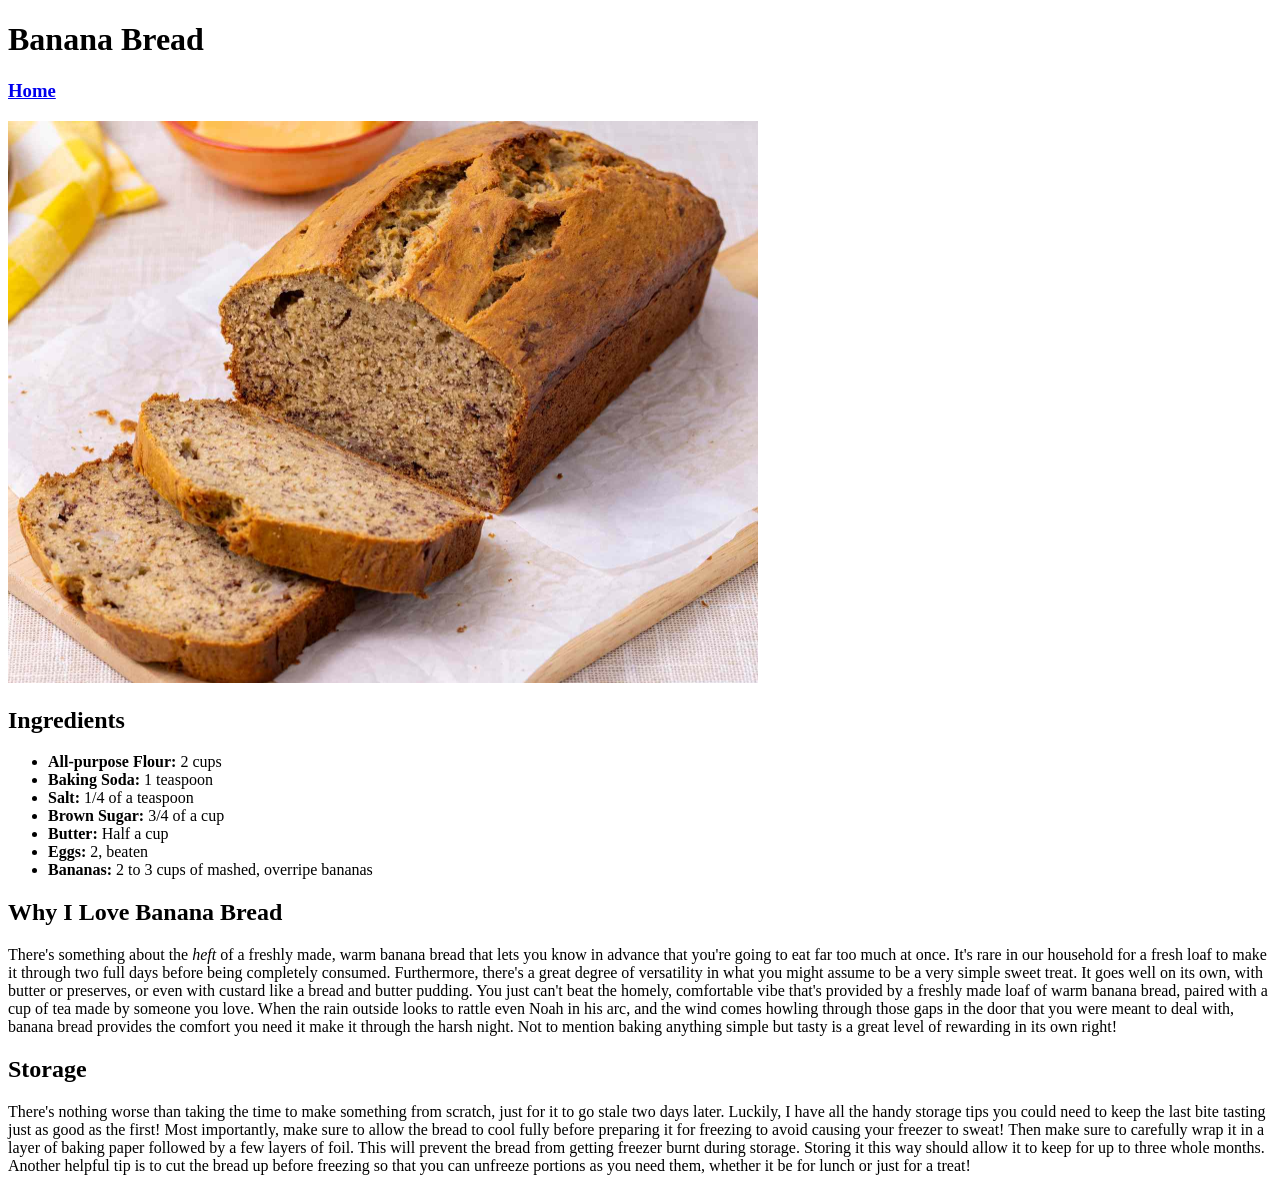
==== recipes/banana-bread.html @ 61771fa2 "Changed the banana bread recipe" ====
<!DOCTYPE html>
<html lang="en">
<head>
    <meta charset="UTF-8">
    <meta name="viewport" content="width=device-width, initial-scale=1.0">
    <title>Banana Bread</title>
</head>
<body>
    <h1>Banana Bread</h1>
    <h3><a href="../index.html">Home</a></h3>

    <img src="../images/bread.jpg" alt="A picture of some freshly sliced banana bread on baking paper" height="562" width="750">

    <h2>Ingredients</h2>
    <ul>
        <li><strong>All-purpose Flour:</strong> 2 cups</li>
        <li><strong>Baking Soda:</strong> 1 teaspoon</li>
        <li><strong>Salt:</strong> 1/4 of a teaspoon</li>
        <li><strong>Brown Sugar:</strong> 3/4 of a cup</li>
        <li><strong>Butter:</strong> Half a cup</li>
        <li><strong>Eggs:</strong> 2, beaten</li>
        <li><strong>Bananas:</strong> 2 to 3 cups of mashed, overripe bananas</li>
    </ul>

    <h2>Why I Love Banana Bread</h2>

    <p>There's something about the <em>heft</em> of a freshly made, warm banana bread that lets you know in advance that you're going to eat far too much at once.
        It's rare in our household for a fresh loaf to make it through two full days before being completely consumed. Furthermore, there's a great degree of versatility in what you 
        might assume to be a very simple sweet treat. It goes well on its own, with butter or preserves, or even with custard like a bread and butter pudding. You just can't beat the homely,
        comfortable vibe that's provided by a freshly made loaf of warm banana bread, paired with a cup of tea made by someone you love. When the rain outside looks to rattle even Noah in his arc,
        and the wind comes howling through those gaps in the door that you were meant to deal with, banana bread provides the comfort you need it make it through the harsh night. Not to mention baking
        anything simple but tasty is a great level of rewarding in its own right!
    </p>

    <h2>Storage</h2>

    <p>There's nothing worse than taking the time to make something from scratch, just for it to go stale two days later. Luckily, I have all the handy storage tips you could need to keep 
        the last bite tasting just as good as the first! Most importantly, make sure to allow the bread to cool fully before preparing it for freezing to avoid causing your freezer to sweat! 
        Then make sure to carefully wrap it in a layer of baking paper followed by a few layers of foil. This will prevent the bread from getting freezer burnt during storage. Storing it this 
        way should allow it to keep for up to three whole months. Another helpful tip is to cut the bread up before freezing so that you can unfreeze portions as you need them, whether it be for 
        lunch or just for a treat!
    </p>

</body>
</html>
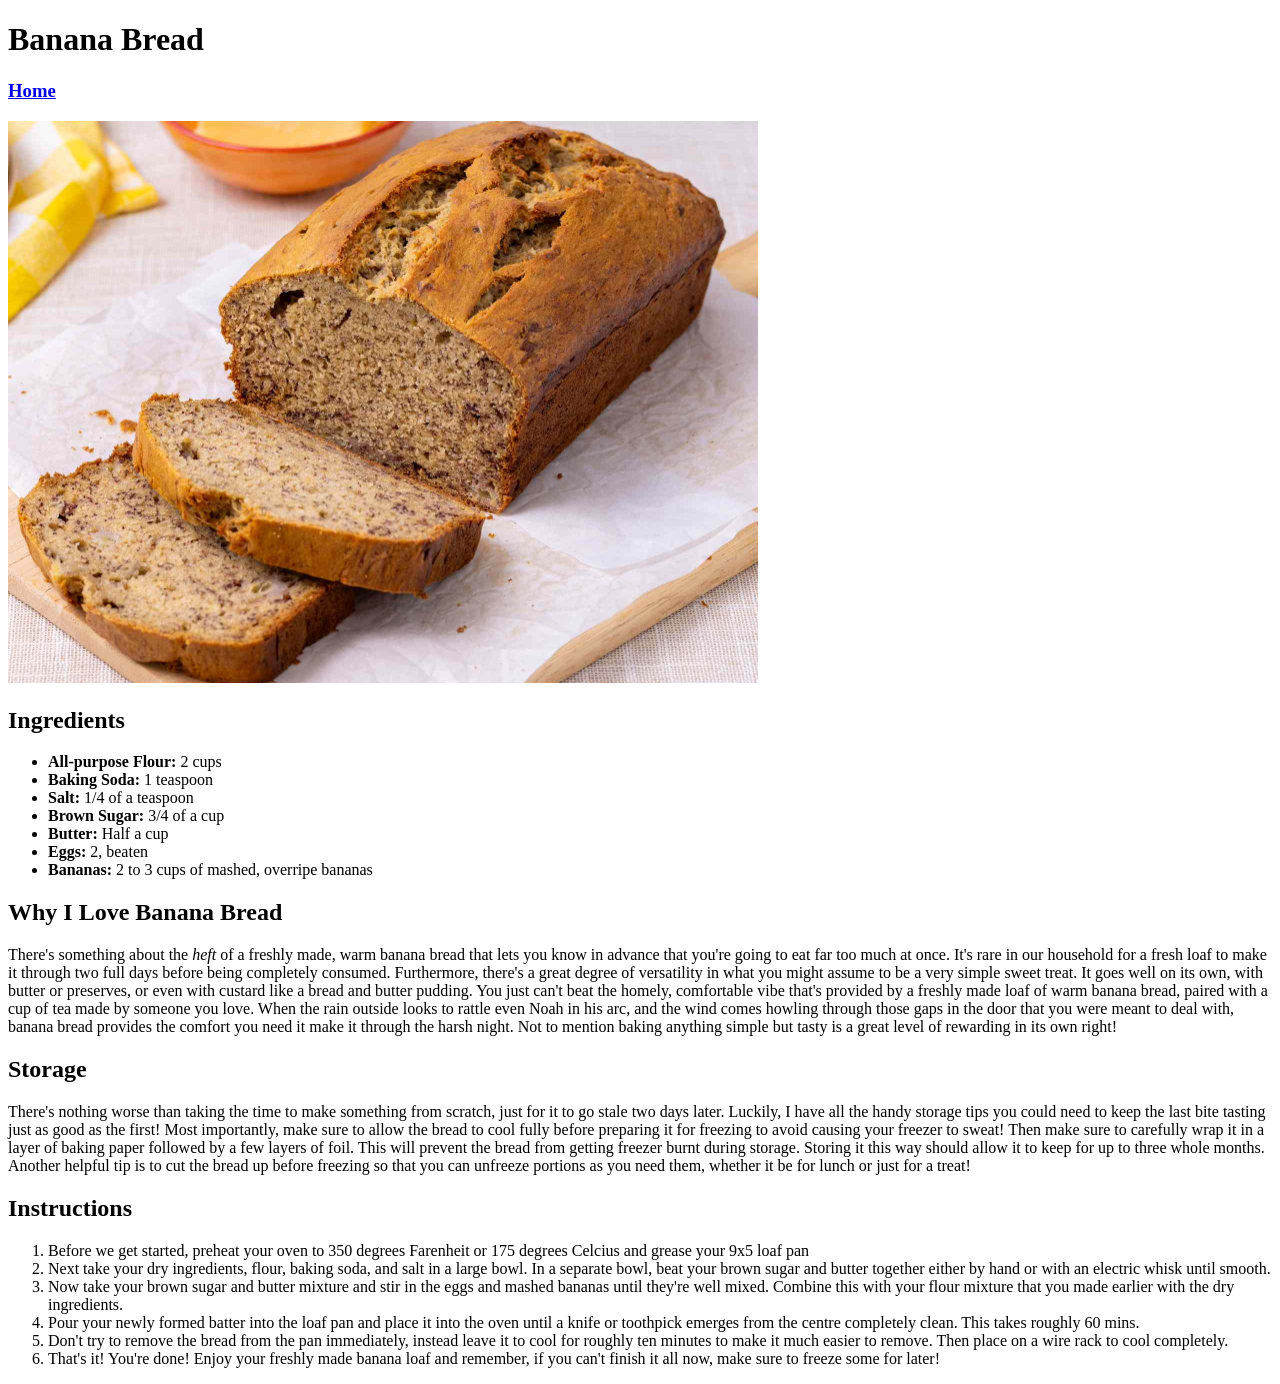
==== commit 2cae6c9f: "Added Recipe Section" ====
--- a/recipes/banana-bread.html
+++ b/recipes/banana-bread.html
@@ -41,5 +41,18 @@
         lunch or just for a treat!
     </p>
 
+    <h2>Instructions</h2>
+    <ol>
+        <li>Before we get started, preheat your oven to 350 degrees Farenheit or 175 degrees Celcius and grease your 9x5 loaf pan</li>
+        <li>Next take your dry ingredients, flour, baking soda, and salt in a large bowl. In a separate bowl, beat your brown sugar and butter together either by hand or with an electric whisk until
+            smooth.</li>
+        <li>Now take your brown sugar and butter mixture and stir in the eggs and mashed bananas until they're well mixed. Combine this with your flour mixture that you made earlier with the dry ingredients.</li>
+        <li>Pour your newly formed batter into the loaf pan and place it into the oven until a knife or toothpick emerges from the centre completely clean. This takes roughly 60 mins.</li>
+        <li>Don't try to remove the bread from the pan immediately, instead leave it to cool for roughly ten minutes to make it much easier to remove. Then place on a wire rack to cool completely.</li>
+        <li>That's it! You're done! Enjoy your freshly made banana loaf and remember, if you can't finish it all now, make sure to freeze some for later!</li>
+
+
+    </ol>
+
 </body>
 </html>
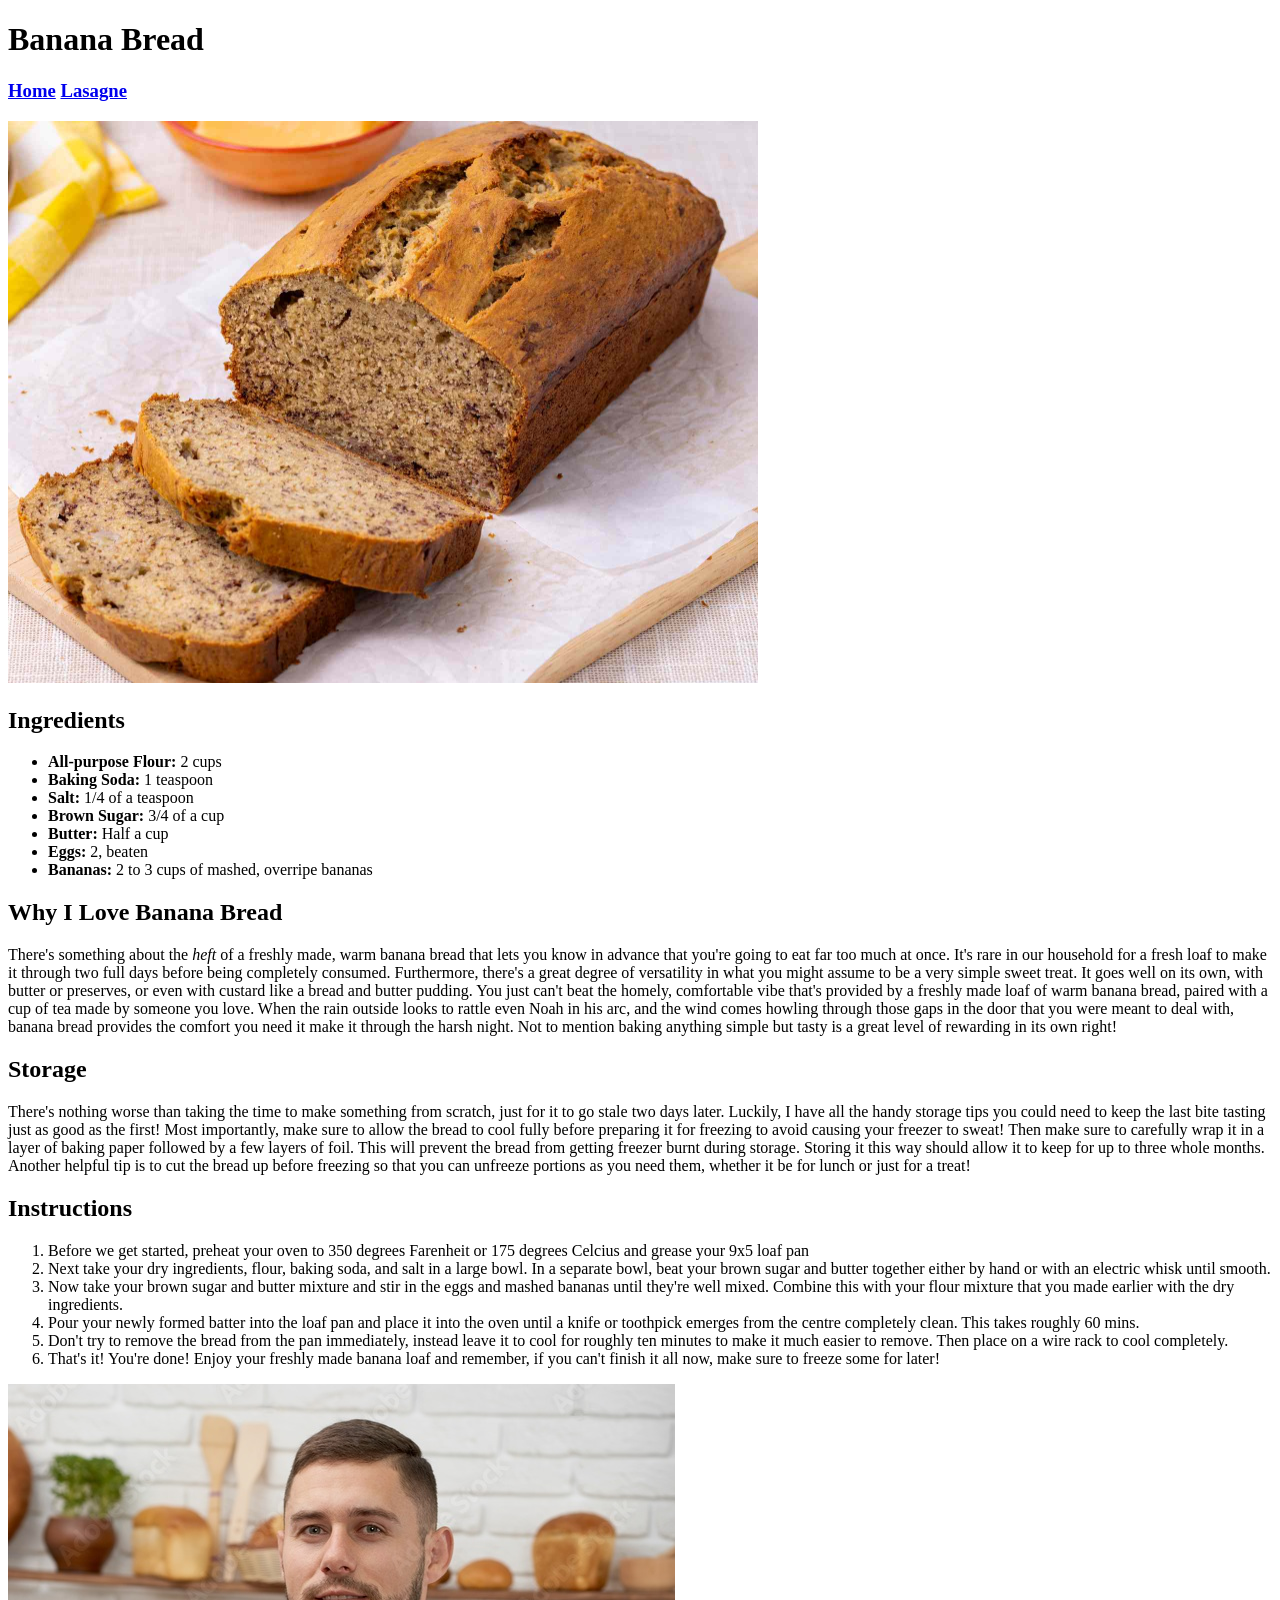
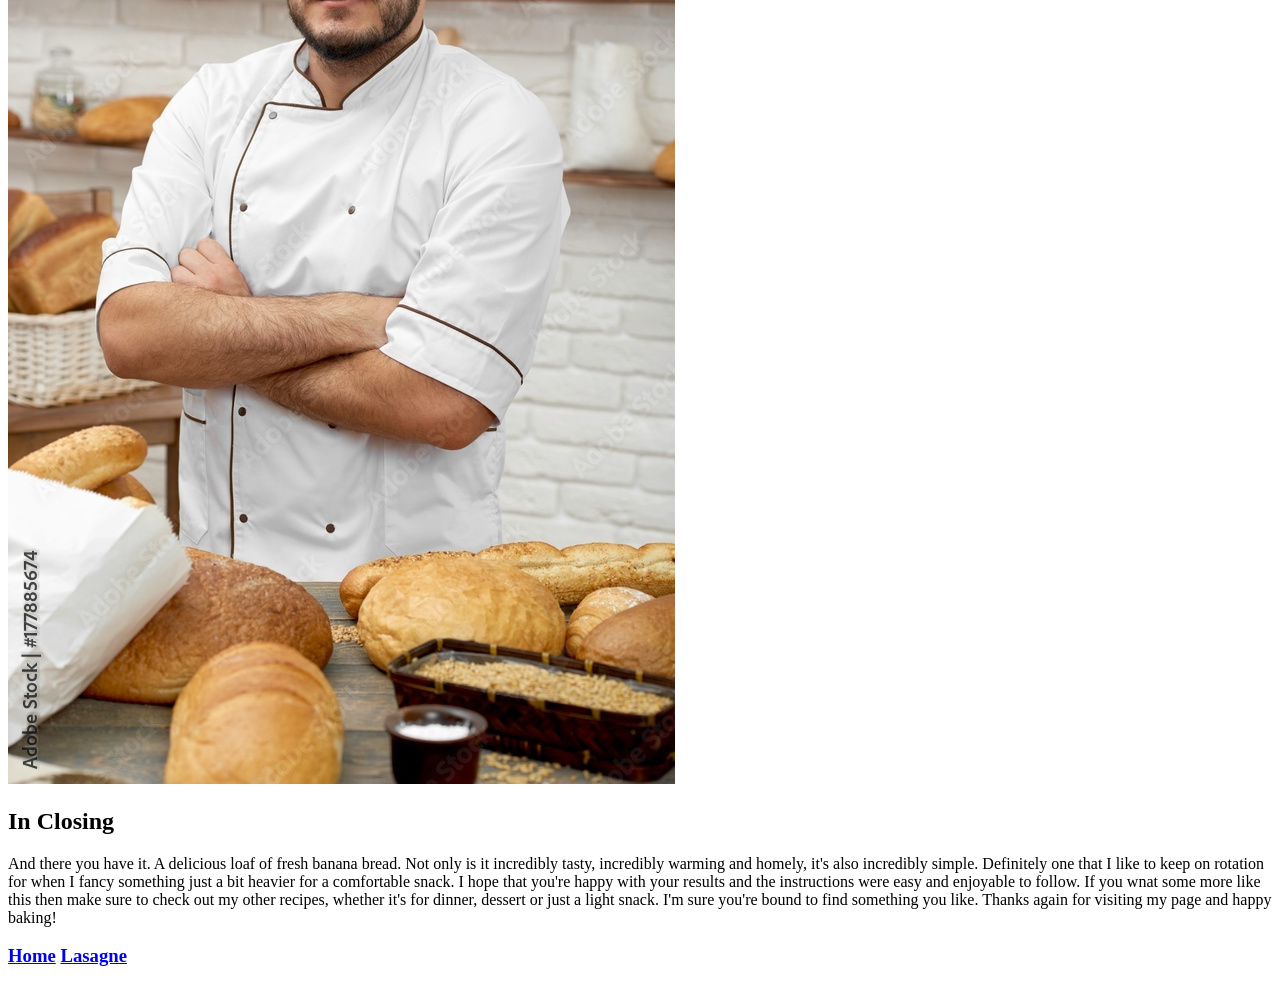
==== commit 31eaa723: "Added Lasagne Page and Links" ====
--- a/recipes/banana-bread.html
+++ b/recipes/banana-bread.html
@@ -7,7 +7,7 @@
 </head>
 <body>
     <h1>Banana Bread</h1>
-    <h3><a href="../index.html">Home</a></h3>
+    <h3><a href="../index.html">Home</a> <a href="lasagne.html">Lasagne</a></h3>
 
     <img src="../images/bread.jpg" alt="A picture of some freshly sliced banana bread on baking paper" height="562" width="750">
 
@@ -53,6 +53,16 @@
 
 
     </ol>
+    <img src="../images/baker.jpg" alt="man standing with his arms folded over some bread looking kind of uncomfortable honestly" height="1000" width="667">
 
+    <h2>In Closing</h2>
+
+    <p>And there you have it. A delicious loaf of fresh banana bread. Not only is it incredibly tasty, incredibly warming and homely, it's also incredibly simple. 
+        Definitely one that I like to keep on rotation for when I fancy something just a bit heavier for a comfortable snack. I hope that you're happy with your results and the instructions were
+        easy and enjoyable to follow. If you wnat some more like this then make sure to check out my other recipes, whether it's for dinner, dessert or just a light snack. I'm sure you're bound 
+        to find something you like. Thanks again for visiting my page and happy baking!
+    </p>
+
+<h3><a href="../index.html">Home</a> <a href="lasagne.html">Lasagne</a></h3>
 </body>
 </html>
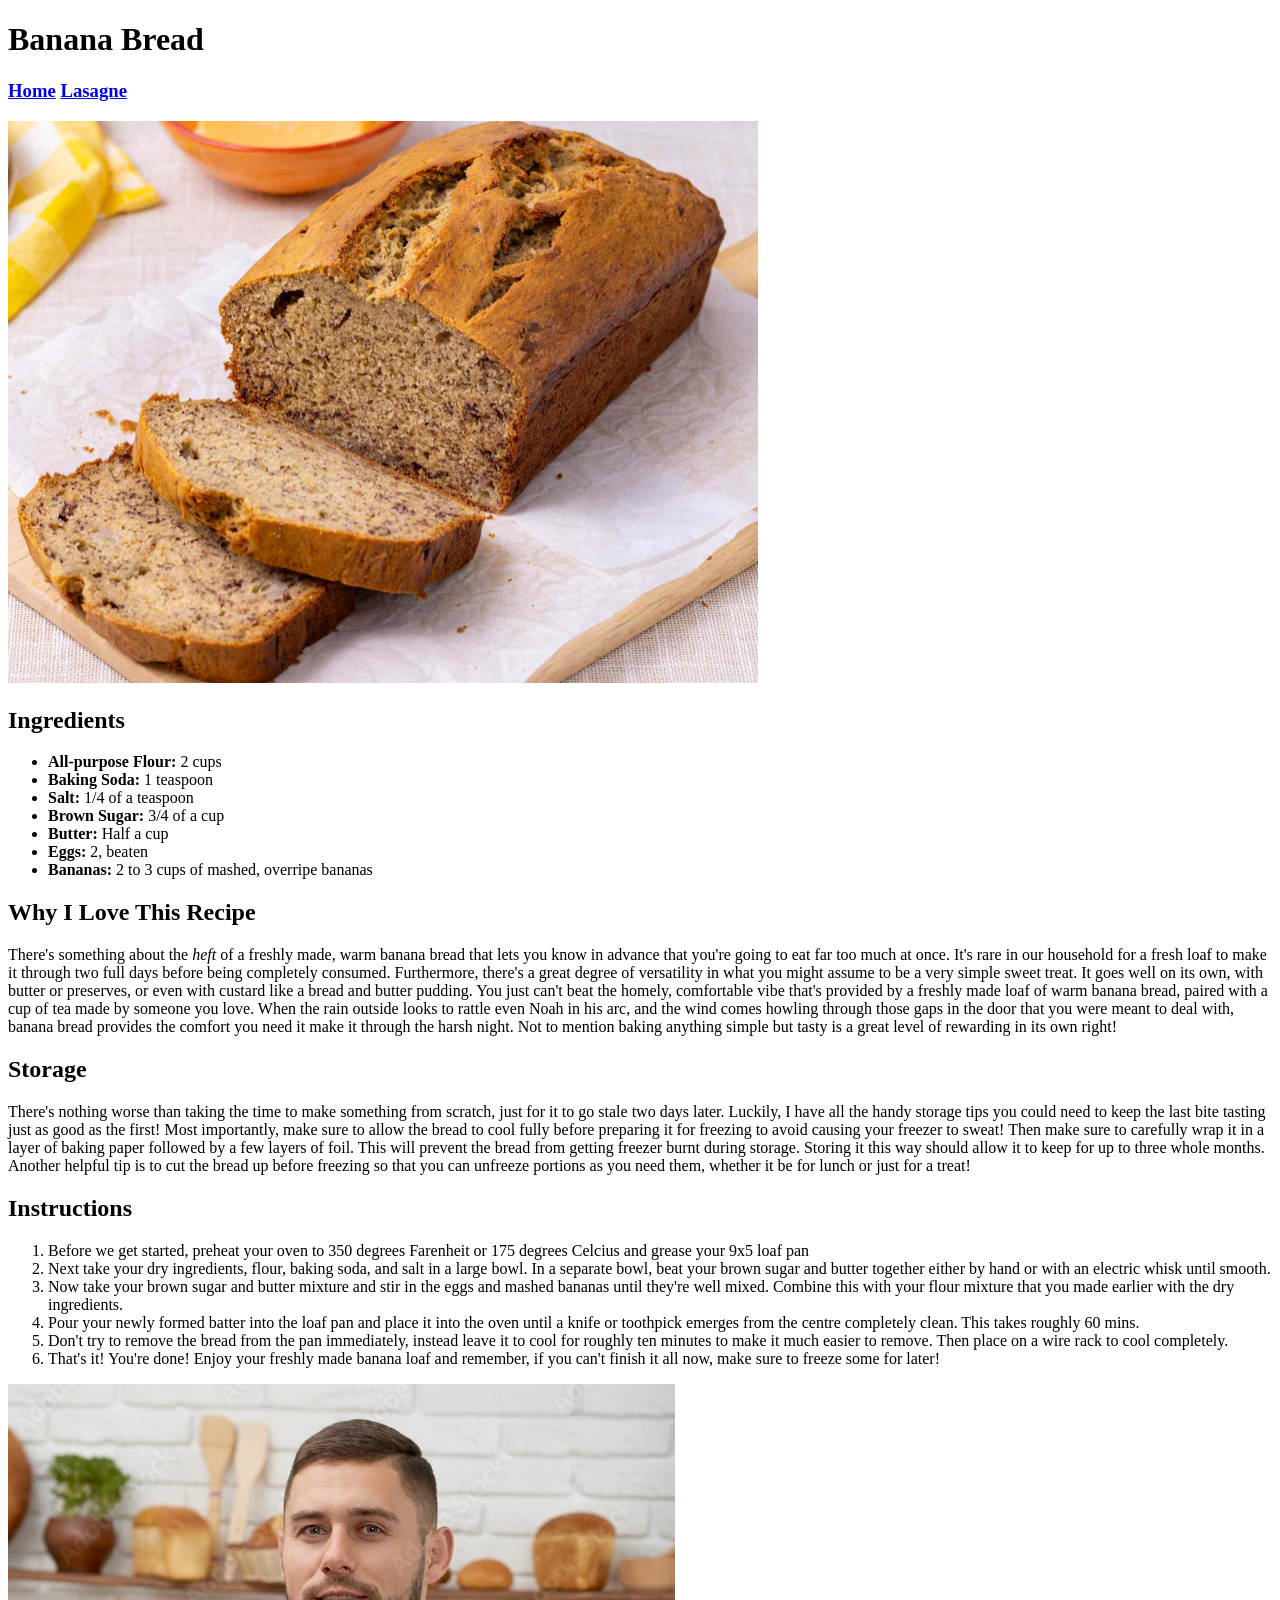
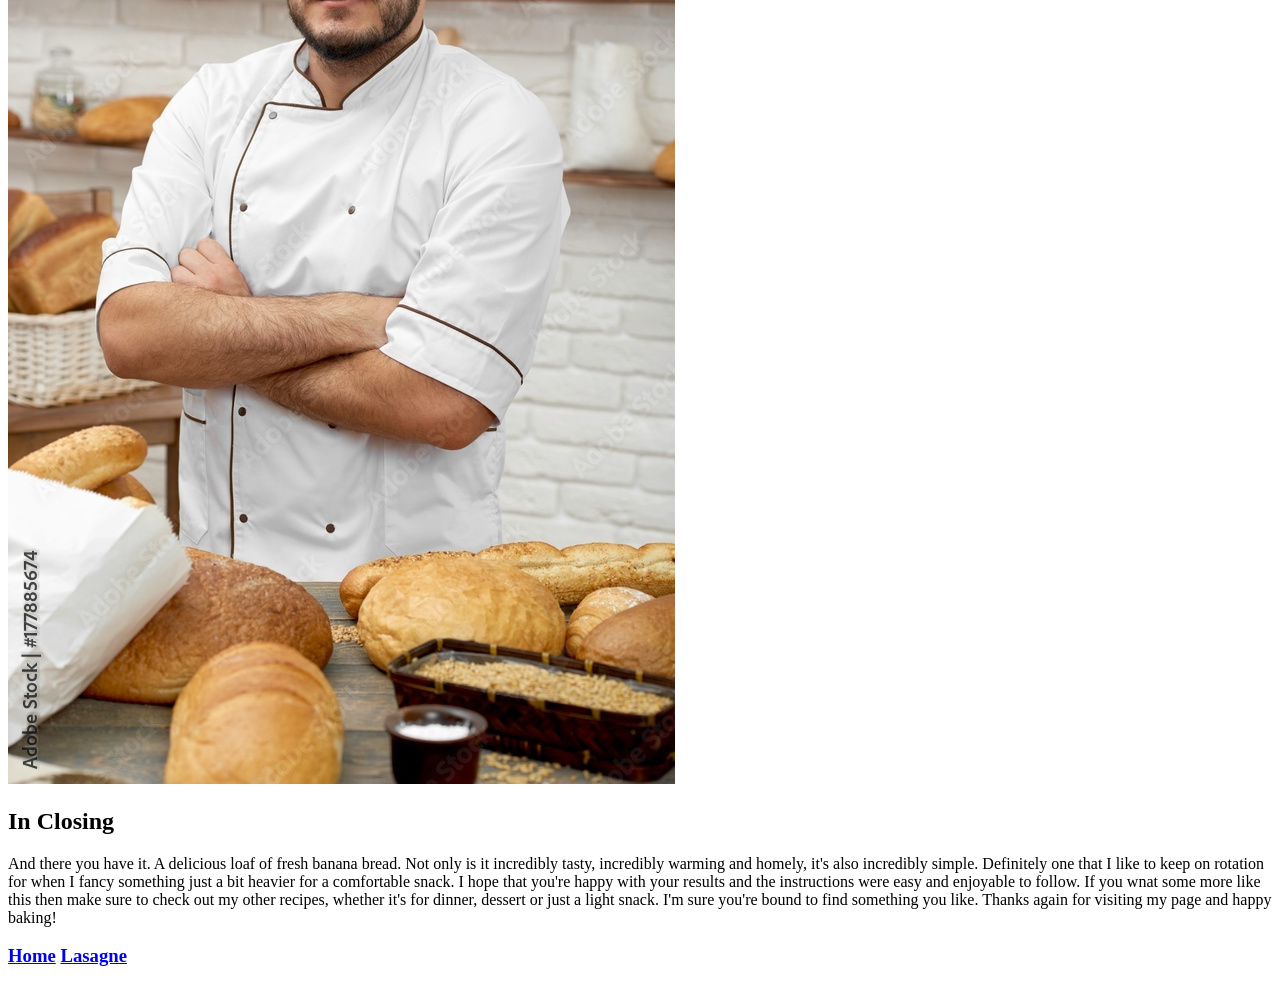
==== commit 53109eb3: "Changed Las Pic Size, started shortbread page" ====
--- a/recipes/banana-bread.html
+++ b/recipes/banana-bread.html
@@ -7,7 +7,7 @@
 </head>
 <body>
     <h1>Banana Bread</h1>
-    <h3><a href="../index.html">Home</a> <a href="lasagne.html">Lasagne</a></h3>
+    <h3><a href="../index.html">Home</a> <a href="lasagne.html" target="_blank" rel="noreferrer">Lasagne</a></h3>
 
     <img src="../images/bread.jpg" alt="A picture of some freshly sliced banana bread on baking paper" height="562" width="750">
 
@@ -22,7 +22,7 @@
         <li><strong>Bananas:</strong> 2 to 3 cups of mashed, overripe bananas</li>
     </ul>
 
-    <h2>Why I Love Banana Bread</h2>
+    <h2>Why I Love This Recipe</h2>
 
     <p>There's something about the <em>heft</em> of a freshly made, warm banana bread that lets you know in advance that you're going to eat far too much at once.
         It's rare in our household for a fresh loaf to make it through two full days before being completely consumed. Furthermore, there's a great degree of versatility in what you 
@@ -63,6 +63,6 @@
         to find something you like. Thanks again for visiting my page and happy baking!
     </p>
 
-<h3><a href="../index.html">Home</a> <a href="lasagne.html">Lasagne</a></h3>
+<h3><a href="../index.html">Home</a> <a href="lasagne.html" taregt="_blank" rel="noreferrer">Lasagne</a></h3>
 </body>
 </html>
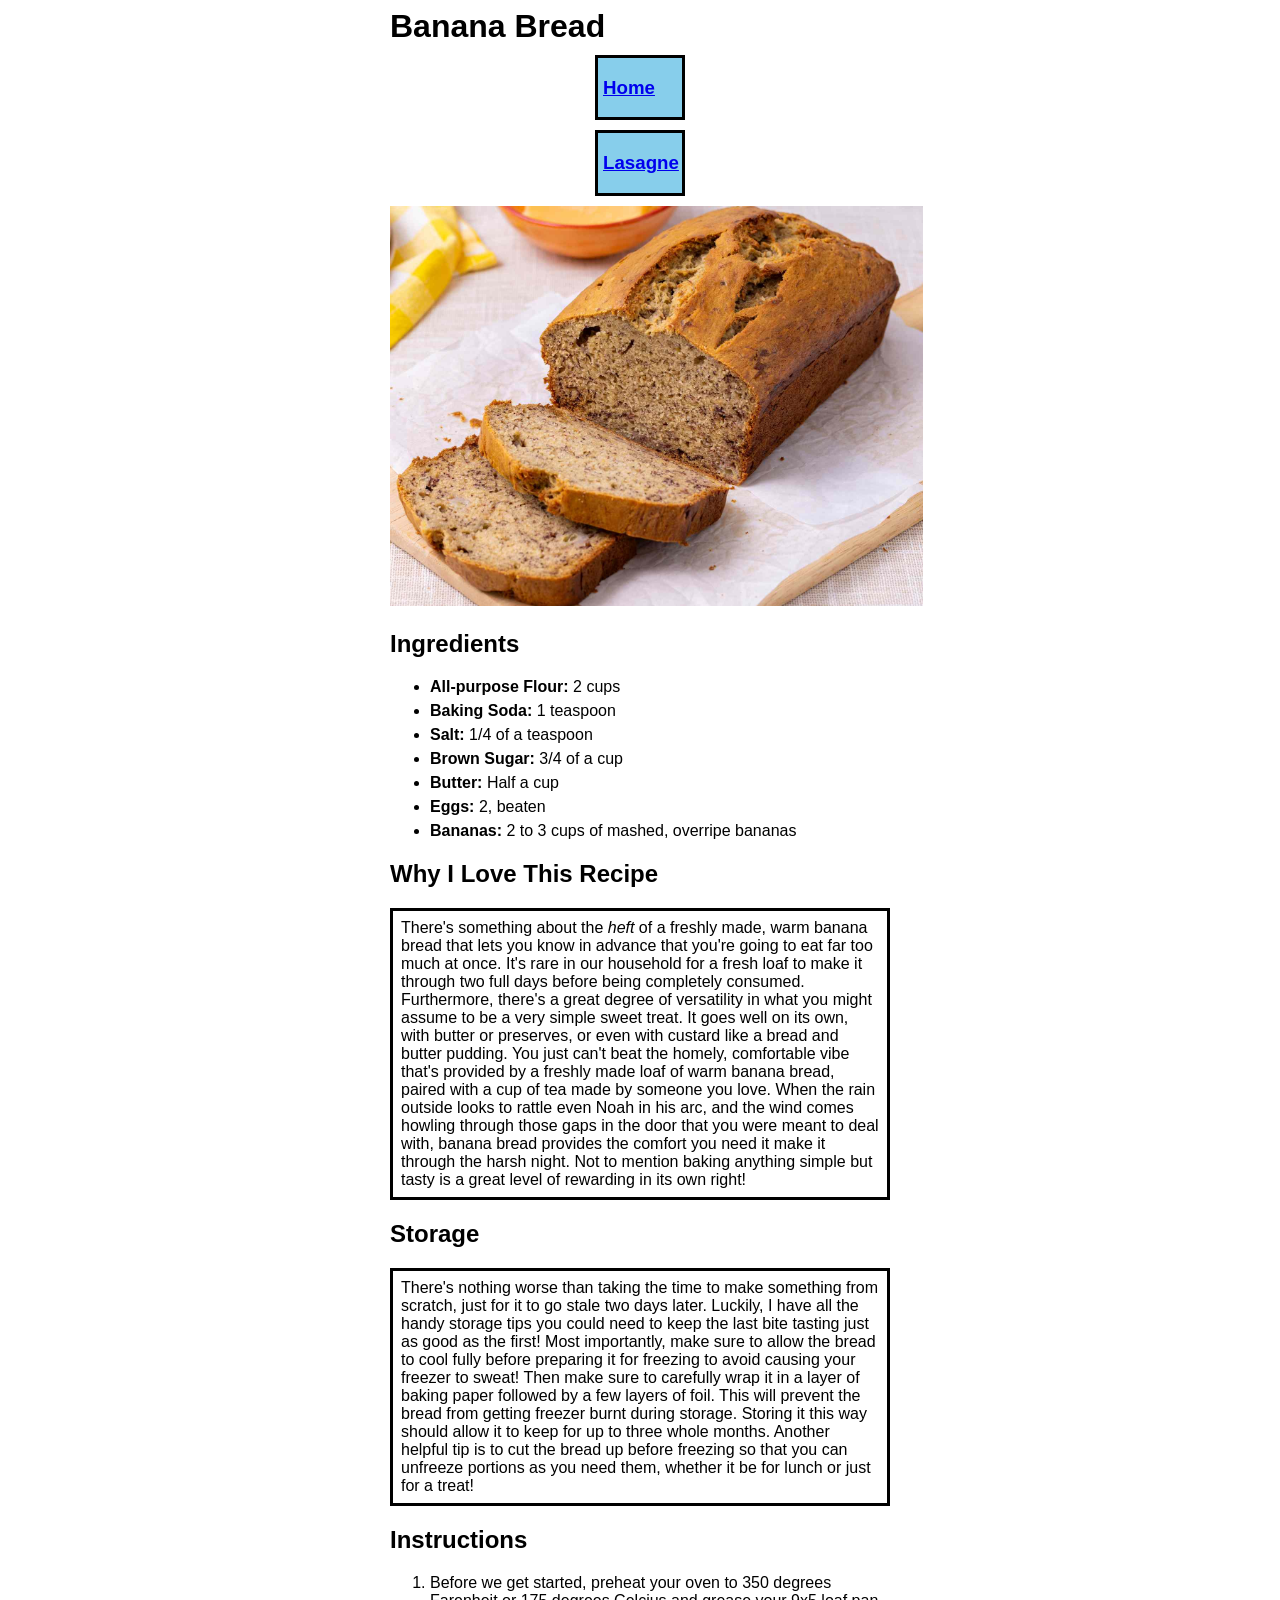
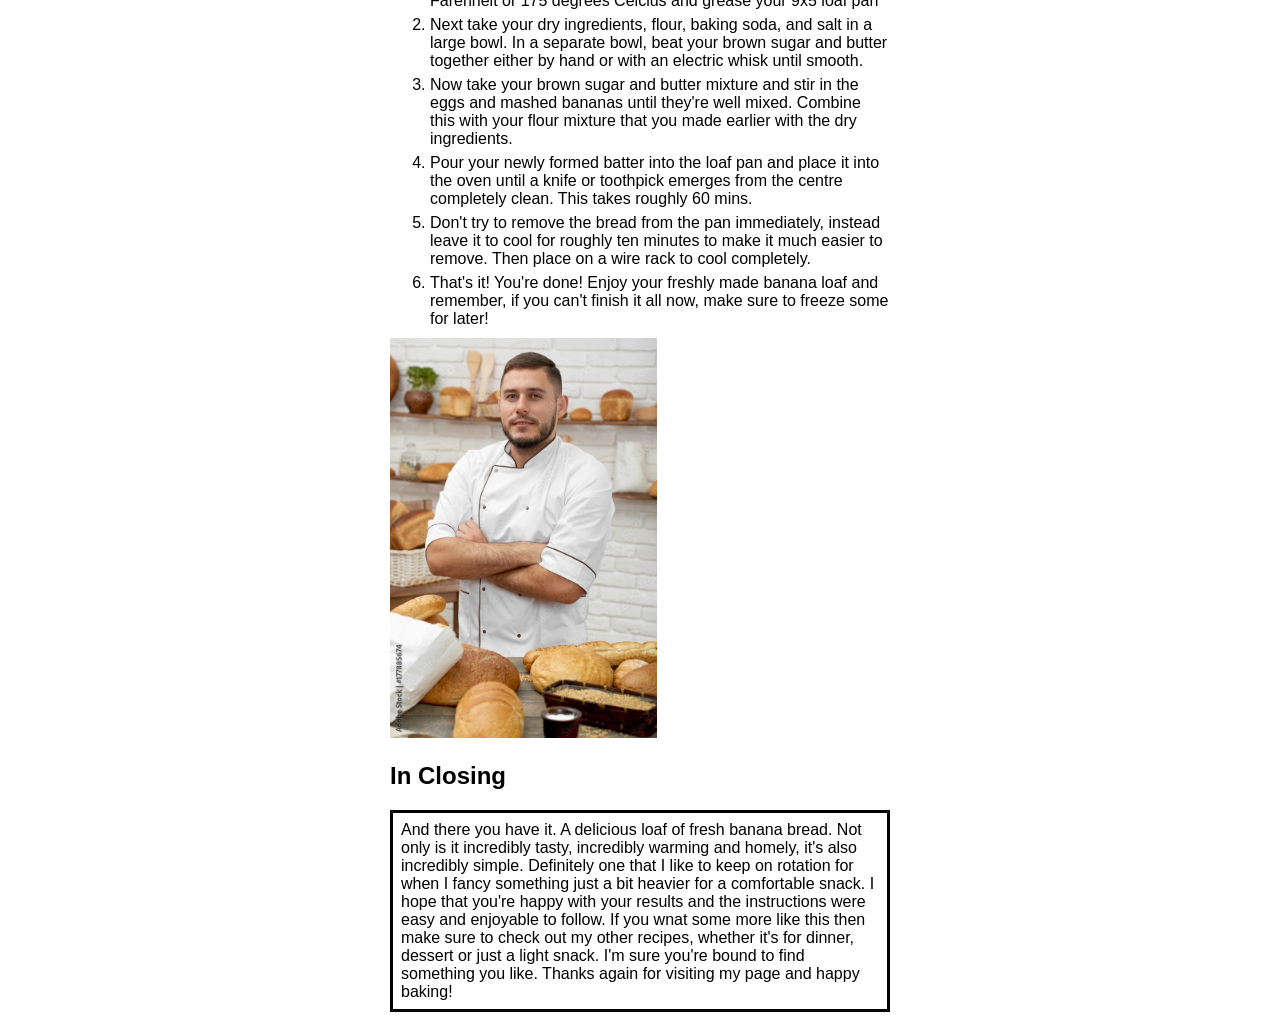
==== commit 264f966f: "added some css" ====
--- a/recipes/banana-bread.html
+++ b/recipes/banana-bread.html
@@ -4,12 +4,14 @@
     <meta charset="UTF-8">
     <meta name="viewport" content="width=device-width, initial-scale=1.0">
     <title>Banana Bread</title>
+    <link rel="stylesheet" href="bbread.css">
 </head>
 <body>
     <h1>Banana Bread</h1>
-    <h3><a href="../index.html">Home</a> <a href="lasagne.html" target="_blank" rel="noreferrer">Lasagne</a></h3>
-
-    <img src="../images/bread.jpg" alt="A picture of some freshly sliced banana bread on baking paper" height="562" width="750">
+    <div class="links"><h3><a href="../index.html">Home</a></h3></div> <div class= "links"><h3><a href="lasagne.html" target="_blank" rel="noreferrer">Lasagne</a></h3></div>
+   <div>
+    <img class="image" src="../images/bread.jpg" alt="A picture of some freshly sliced banana bread on baking paper" height="400" width="auto">
+   </div>
 
     <h2>Ingredients</h2>
     <ul>
@@ -53,7 +55,9 @@
 
 
     </ol>
-    <img src="../images/baker.jpg" alt="man standing with his arms folded over some bread looking kind of uncomfortable honestly" height="1000" width="667">
+    <div>
+    <img class="image" src="../images/baker.jpg" alt="man standing with his arms folded over some bread looking kind of uncomfortable honestly" height="400" width="auto">
+    </div>
 
     <h2>In Closing</h2>
 
@@ -63,6 +67,6 @@
         to find something you like. Thanks again for visiting my page and happy baking!
     </p>
 
-<h3><a href="../index.html">Home</a> <a href="lasagne.html" taregt="_blank" rel="noreferrer">Lasagne</a></h3>
+
 </body>
 </html>
--- a/recipes/bbread.css
+++ b/recipes/bbread.css
@@ -0,0 +1,58 @@
+* {
+    font-family: Arial, Helvetica, sans-serif;
+    box-sizing: border-box;
+    
+}
+
+h1 {
+    width: 500px;
+    margin: 0 auto;
+}
+
+
+p {
+    border: solid black;
+    color: black;
+    width: 500px;
+    margin: 0 auto;
+    padding: 8px;
+}
+
+h2 {
+    width: 500px;
+    margin: 20px auto;
+}
+
+ul {
+    width: 500px; 
+    margin: 0 auto;
+}
+
+li {
+    margin: 6px auto;
+}
+
+ol {
+    width: 500px; 
+    margin: 0 auto;
+}
+
+div {
+    width:500px;
+    margin: 10px auto;
+}
+
+.links{
+    border: solid black;
+    background-color: skyblue;
+    width: 90px;
+    padding-left: 5px;
+    padding-right: 5px; 
+    padding-top: 0px;
+    padding-bottom: 0px
+}
+
+#lasagne {
+
+
+}
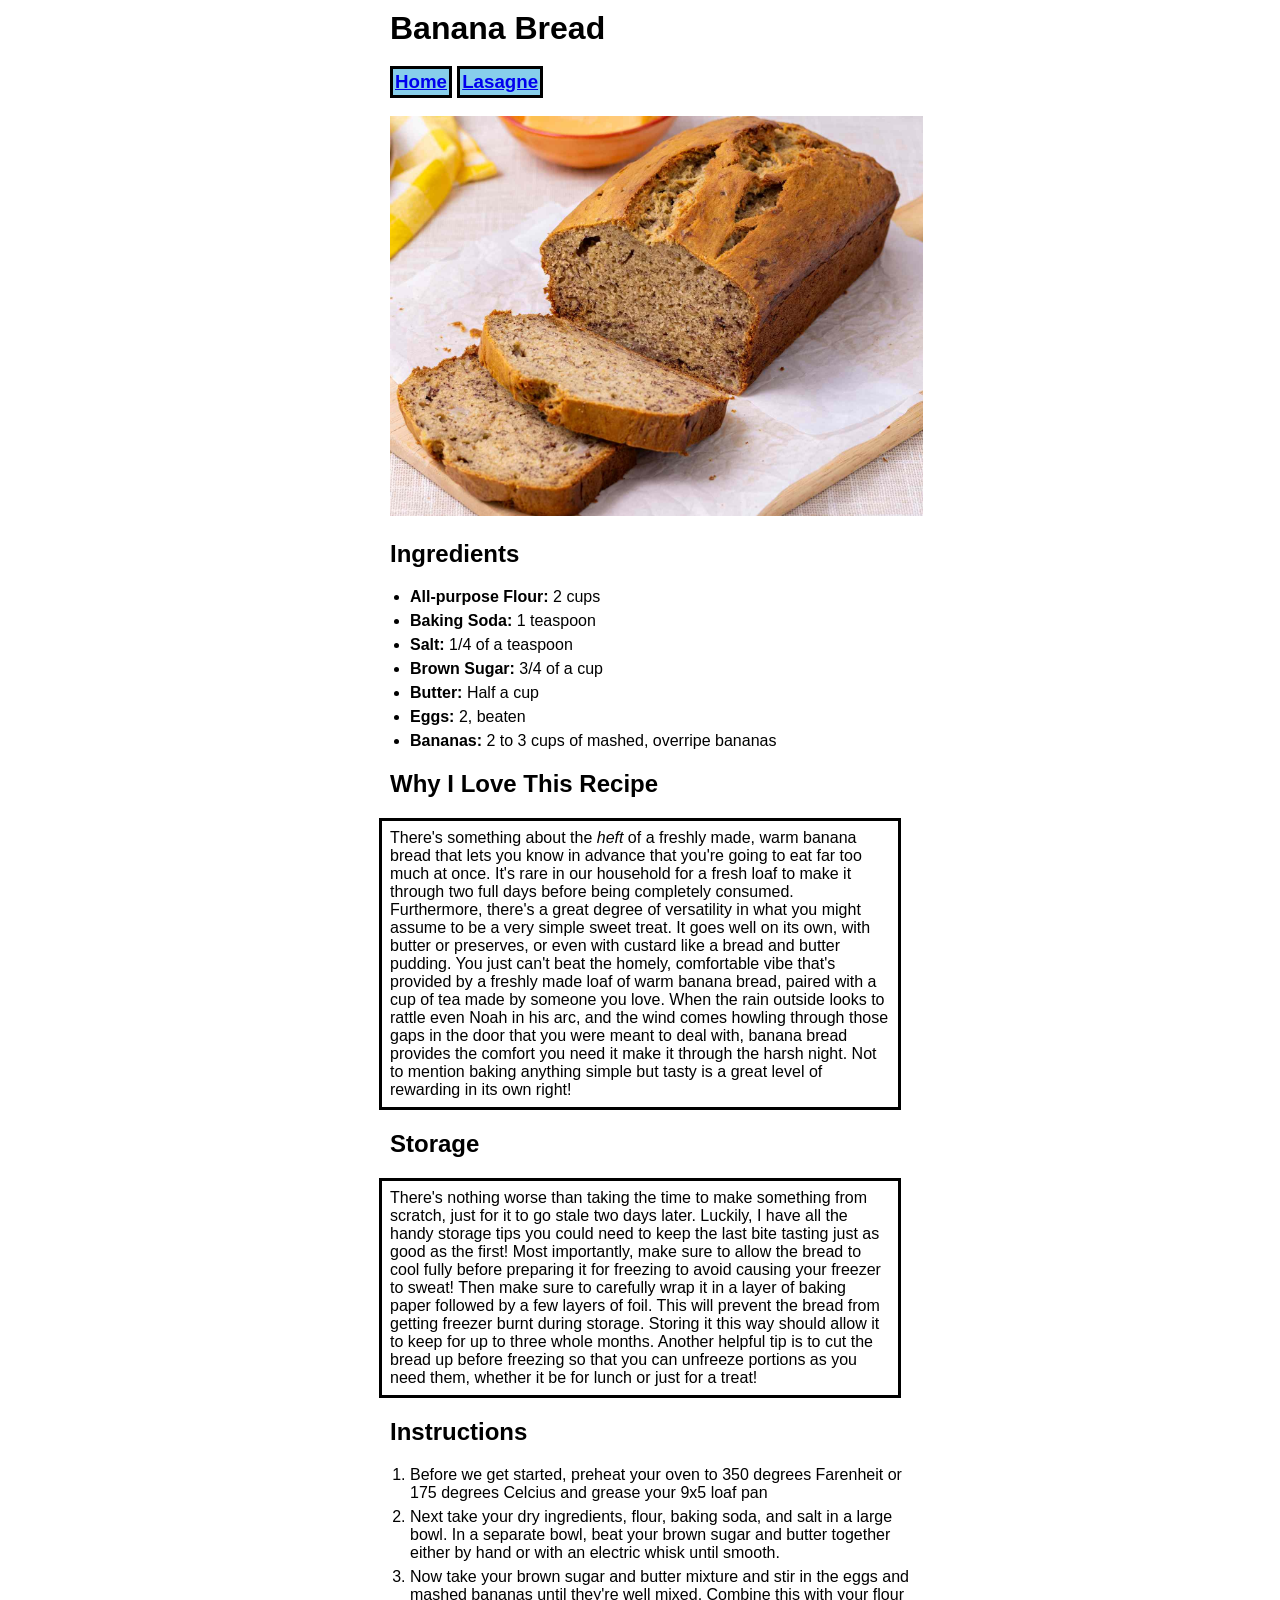
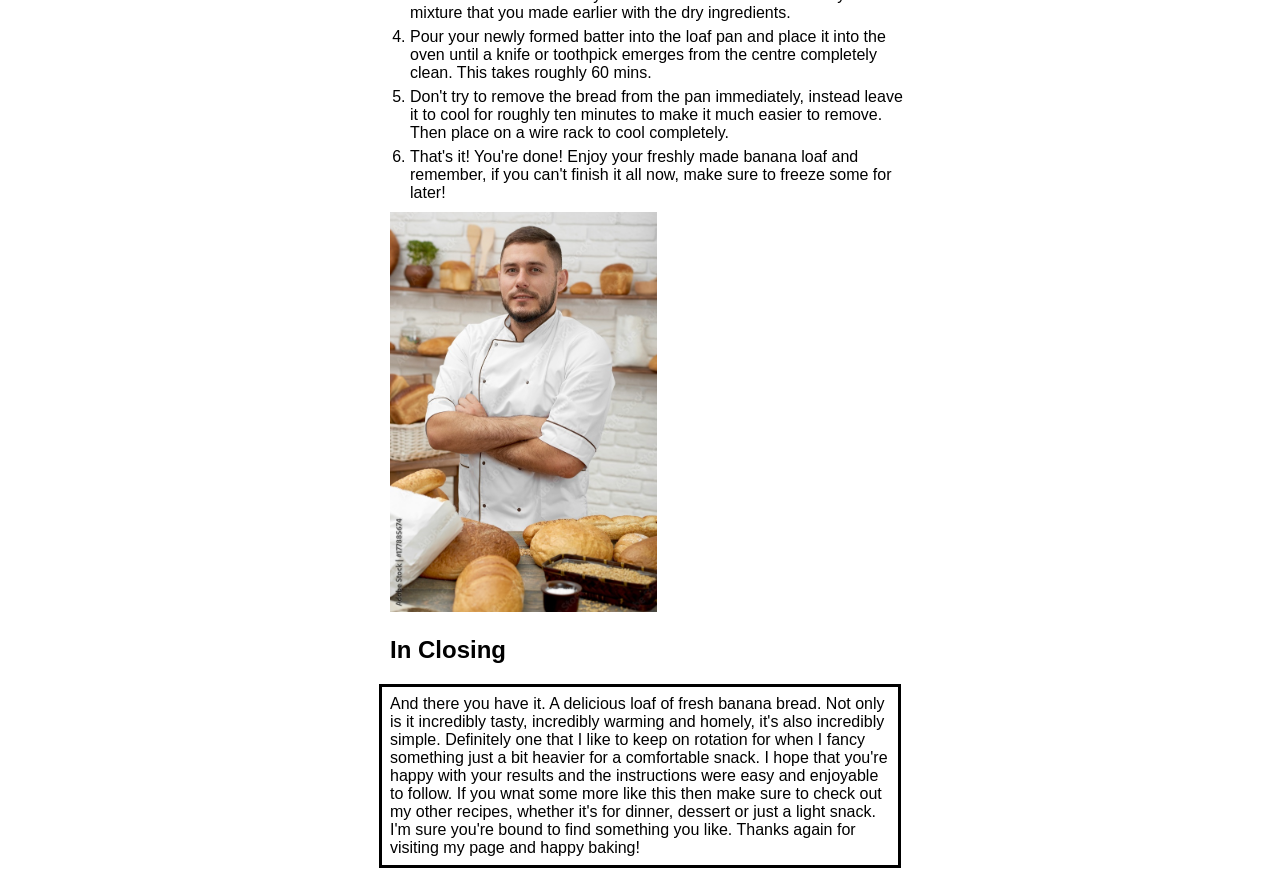
==== commit f486d5bf: "fixed links not aligning" ====
--- a/recipes/banana-bread.html
+++ b/recipes/banana-bread.html
@@ -7,10 +7,13 @@
     <link rel="stylesheet" href="bbread.css">
 </head>
 <body>
-    <h1>Banana Bread</h1>
-    <div class="links"><h3><a href="../index.html">Home</a></h3></div> <div class= "links"><h3><a href="lasagne.html" target="_blank" rel="noreferrer">Lasagne</a></h3></div>
+    <div class="links-title">
+        <h1 class="title">Banana Bread</h1>
+        <h3><a class= "recipes" href="../index.html">Home</a> <a class="recipes" href="lasagne.html" target="_blank" rel="noreferrer">Lasagne</a></h3>
+    </div>
+   
    <div>
-    <img class="image" src="../images/bread.jpg" alt="A picture of some freshly sliced banana bread on baking paper" height="400" width="auto">
+     <img class="image" src="../images/bread.jpg" alt="A picture of some freshly sliced banana bread on baking paper" height="400" width="auto">
    </div>
 
     <h2>Ingredients</h2>
--- a/recipes/bbread.css
+++ b/recipes/bbread.css
@@ -1,4 +1,4 @@
-* {
+html {
     font-family: Arial, Helvetica, sans-serif;
     box-sizing: border-box;
     
@@ -7,6 +7,7 @@
 h1 {
     width: 500px;
     margin: 0 auto;
+    display: flex;
 }
 
 
@@ -40,19 +41,16 @@
 div {
     width:500px;
     margin: 10px auto;
+
 }
 
-.links{
-    border: solid black;
-    background-color: skyblue;
-    width: 90px;
-    padding-left: 5px;
-    padding-right: 5px; 
-    padding-top: 0px;
-    padding-bottom: 0px
+.title {
+    display: flex;
 }
 
-#lasagne {
-
-
-}
+.recipes {
+    border: solid black;
+    display: inline-block;
+    background-color: skyblue;
+    padding: 2px;
+}
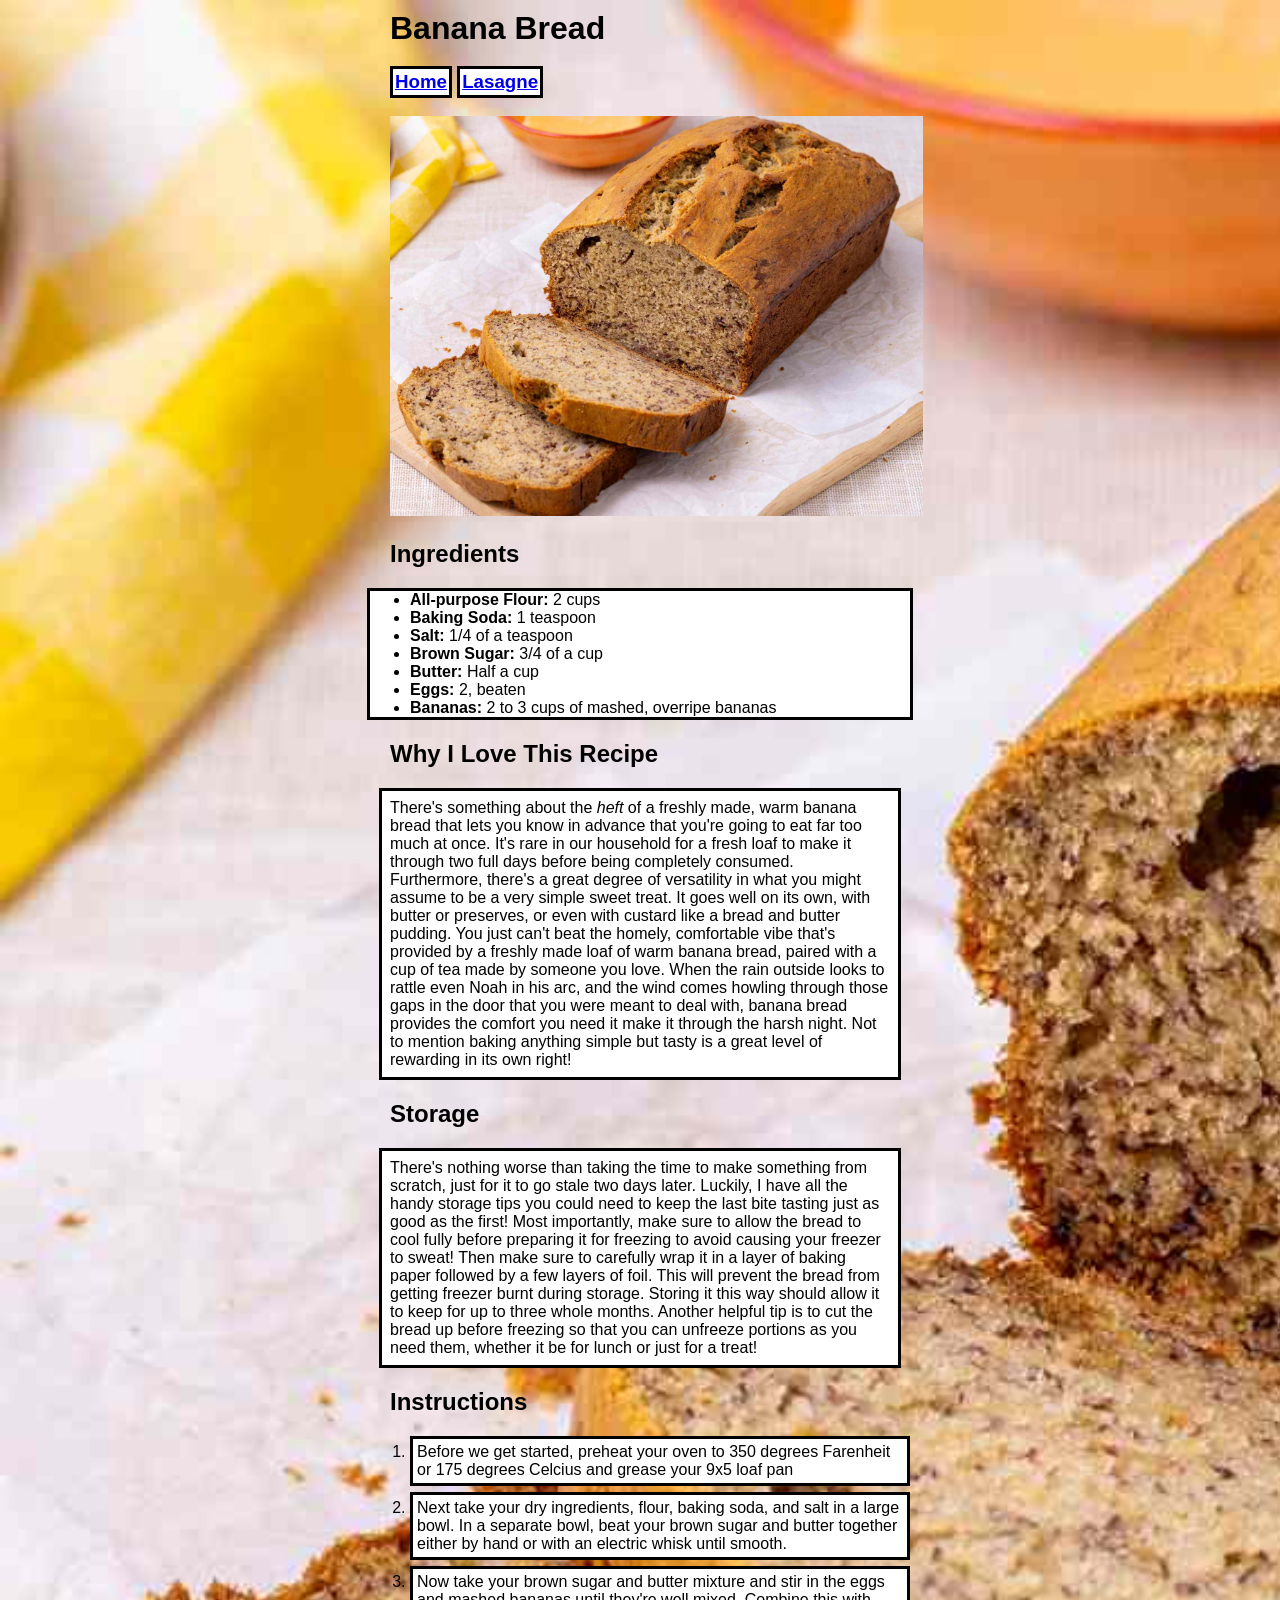
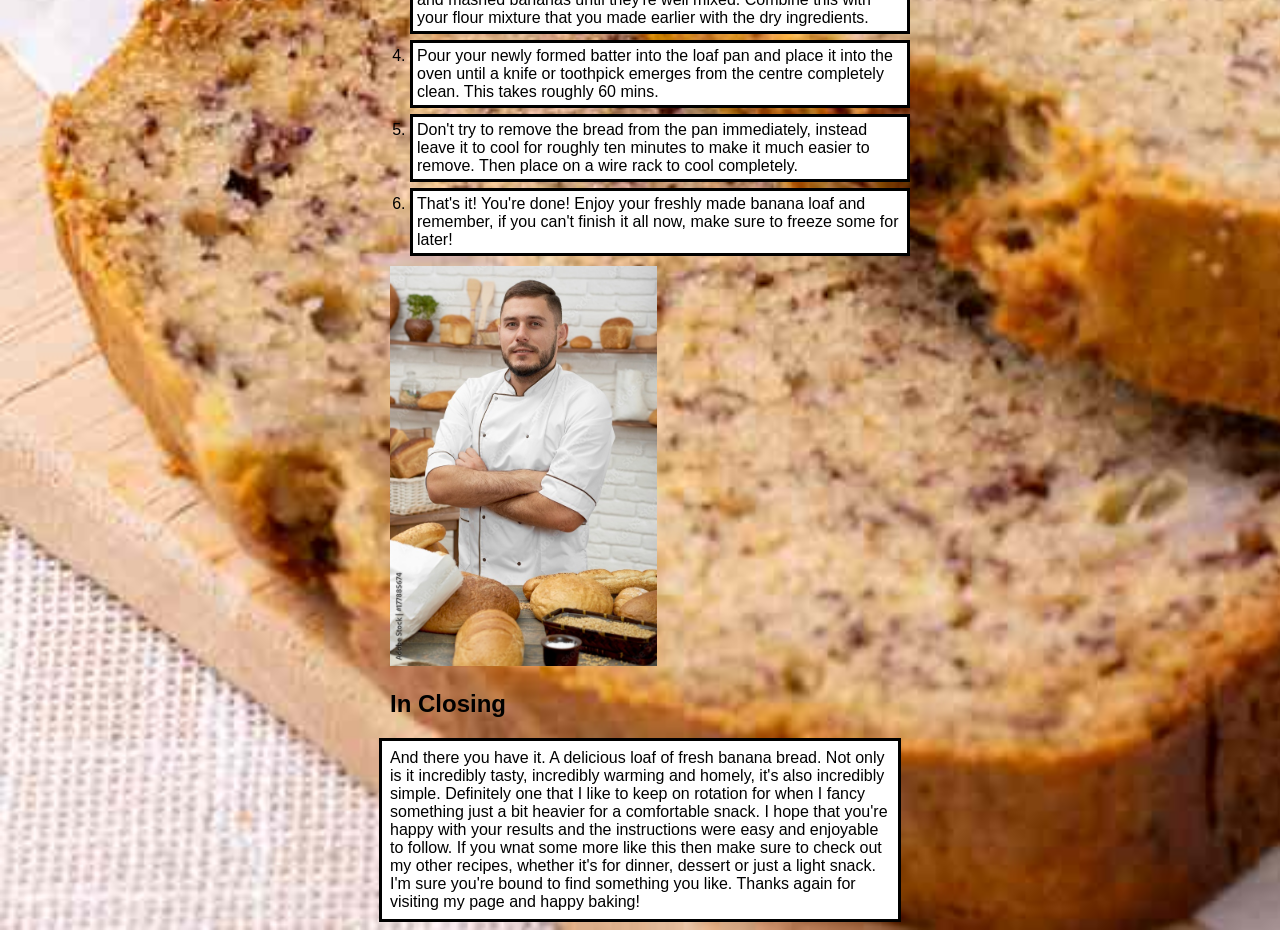
==== commit 8e07e019: "added pictures as a joke" ====
--- a/recipes/banana-bread.html
+++ b/recipes/banana-bread.html
@@ -48,13 +48,13 @@
 
     <h2>Instructions</h2>
     <ol>
-        <li>Before we get started, preheat your oven to 350 degrees Farenheit or 175 degrees Celcius and grease your 9x5 loaf pan</li>
-        <li>Next take your dry ingredients, flour, baking soda, and salt in a large bowl. In a separate bowl, beat your brown sugar and butter together either by hand or with an electric whisk until
+        <li class="steps">Before we get started, preheat your oven to 350 degrees Farenheit or 175 degrees Celcius and grease your 9x5 loaf pan</li>
+        <li class="steps">Next take your dry ingredients, flour, baking soda, and salt in a large bowl. In a separate bowl, beat your brown sugar and butter together either by hand or with an electric whisk until
             smooth.</li>
-        <li>Now take your brown sugar and butter mixture and stir in the eggs and mashed bananas until they're well mixed. Combine this with your flour mixture that you made earlier with the dry ingredients.</li>
-        <li>Pour your newly formed batter into the loaf pan and place it into the oven until a knife or toothpick emerges from the centre completely clean. This takes roughly 60 mins.</li>
-        <li>Don't try to remove the bread from the pan immediately, instead leave it to cool for roughly ten minutes to make it much easier to remove. Then place on a wire rack to cool completely.</li>
-        <li>That's it! You're done! Enjoy your freshly made banana loaf and remember, if you can't finish it all now, make sure to freeze some for later!</li>
+        <li class="steps">Now take your brown sugar and butter mixture and stir in the eggs and mashed bananas until they're well mixed. Combine this with your flour mixture that you made earlier with the dry ingredients.</li>
+        <li class="steps">Pour your newly formed batter into the loaf pan and place it into the oven until a knife or toothpick emerges from the centre completely clean. This takes roughly 60 mins.</li>
+        <li class="steps">Don't try to remove the bread from the pan immediately, instead leave it to cool for roughly ten minutes to make it much easier to remove. Then place on a wire rack to cool completely.</li>
+        <li class="steps">That's it! You're done! Enjoy your freshly made banana loaf and remember, if you can't finish it all now, make sure to freeze some for later!</li>
 
 
     </ol>
--- a/recipes/bbread.css
+++ b/recipes/bbread.css
@@ -1,7 +1,10 @@
 html {
     font-family: Arial, Helvetica, sans-serif;
     box-sizing: border-box;
-    
+    background-image: url("../images/bread.jpg"); 
+    background-repeat: no-repeat; 
+    background-size: cover; 
+    background: blur(10px)
 }
 
 h1 {
@@ -17,6 +20,7 @@
     width: 500px;
     margin: 0 auto;
     padding: 8px;
+    background-color: white;
 }
 
 h2 {
@@ -27,10 +31,15 @@
 ul {
     width: 500px; 
     margin: 0 auto;
+    background-color: white;
+    border: solid black;
 }
 
-li {
+.steps {
     margin: 6px auto;
+    border: solid black;
+    padding: 4px;
+    background-color: white;
 }
 
 ol {
@@ -51,6 +60,7 @@
 .recipes {
     border: solid black;
     display: inline-block;
-    background-color: skyblue;
+    background-color: white;
     padding: 2px;
-}+}
+
